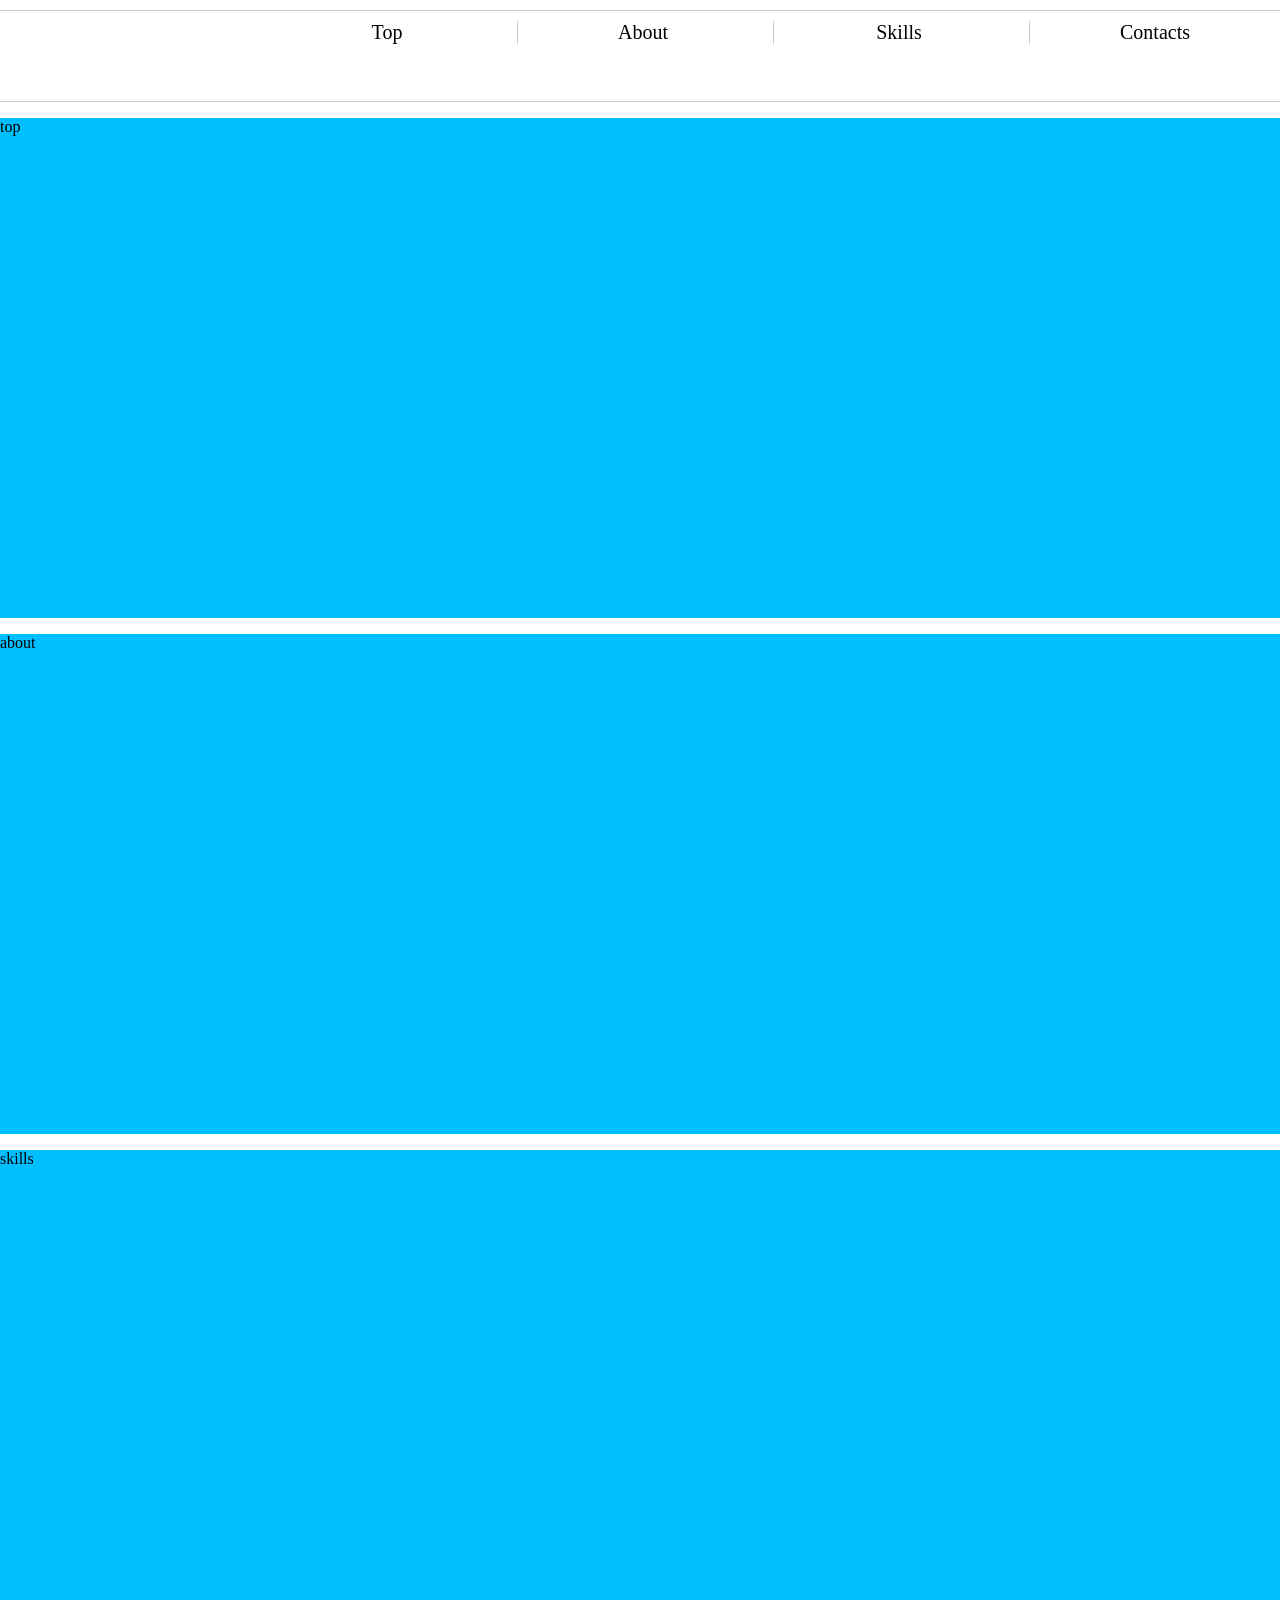
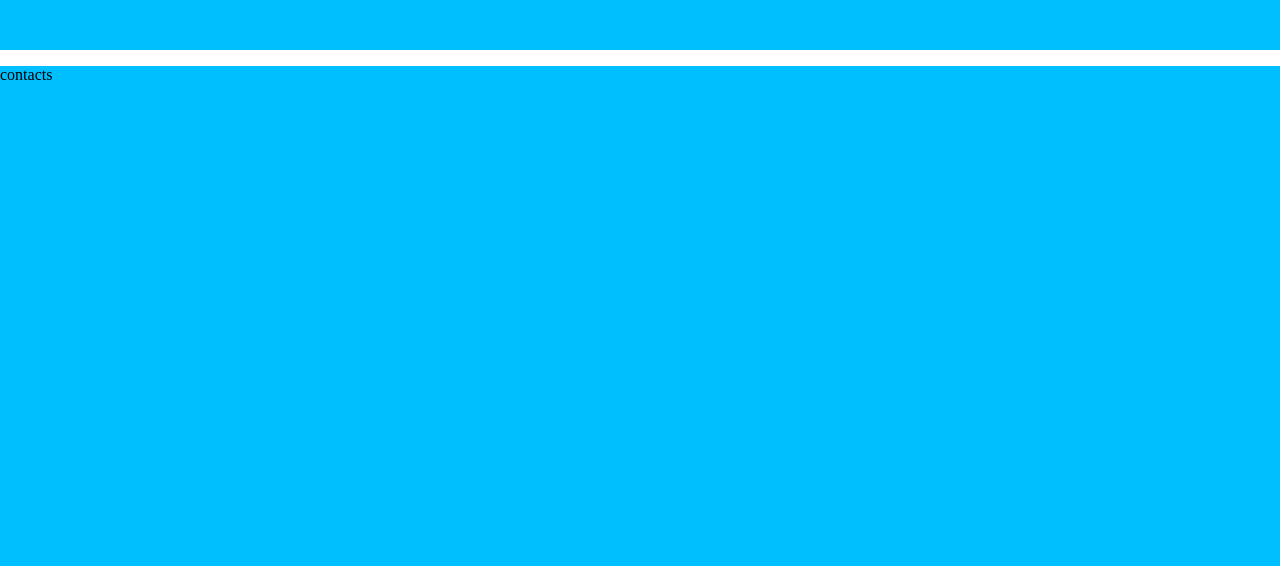
==== index.html @ af960fb4 "Initial commit" ====
<!DOCTYPE html><html><head><meta charset=utf-8><title>My project Page</title><meta name=viewport content="width=device-width,initial-scale=1"><style tyle=text/css>body {
      margin: 0;
    }</style><script type=text/javascript>(function(l) {
      if (l.search) {
        var q = {};
        l.search.slice(1).split('&').forEach(function(v) { // ?p=/fooの分解
          var a = v.split('='); // 'p=/foo' となっているはずなので=で分割
          q[a[0]] = a[1]; // {p: '/foo'} 形式に修正
        });
        if (q.p !== undefined) {
          window.history.replaceState(null, null, l.pathname.slice(0, -1) + (q.p || '')); // https://hoge.com/fooへ遷移
        }
      }
    }(window.location))</script><link href=static/css/app.4f21c4a70adb5610117f9c060597cfa8.css rel=stylesheet></head><body><div id=app></div><script type=text/javascript src=static/js/manifest.37a2ecbb1d1b7e6c9ada.js></script><script type=text/javascript src=static/js/vendor.3d8a55256e66e4a8de65.js></script><script type=text/javascript src=static/js/app.430f1a9c6c0c7880567b.js></script></body></html>
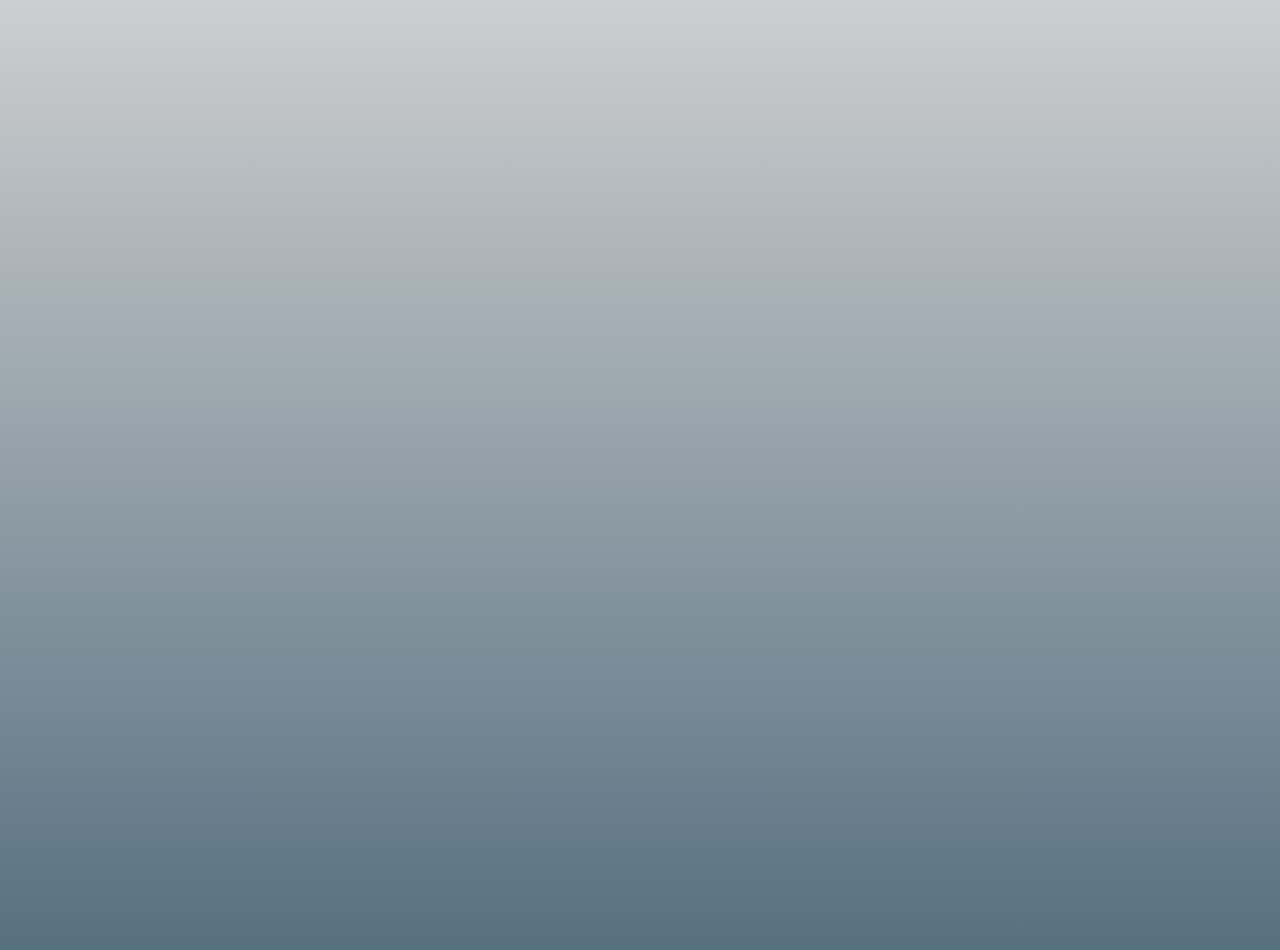
==== commit 020e8325: "add build" ====
--- a/index.html
+++ b/index.html
@@ -11,4 +11,4 @@
           window.history.replaceState(null, null, l.pathname.slice(0, -1) + (q.p || '')); // https://hoge.com/fooへ遷移
         }
       }
-    }(window.location))</script><link href=static/css/app.4f21c4a70adb5610117f9c060597cfa8.css rel=stylesheet></head><body><div id=app></div><script type=text/javascript src=static/js/manifest.37a2ecbb1d1b7e6c9ada.js></script><script type=text/javascript src=static/js/vendor.3d8a55256e66e4a8de65.js></script><script type=text/javascript src=static/js/app.430f1a9c6c0c7880567b.js></script></body></html>+    }(window.location))</script><link href=static/css/app.26c55a15efbaa45702bdb701bc444ffa.css rel=stylesheet></head><body><div id=app></div><script type=text/javascript src=static/js/manifest.37a2ecbb1d1b7e6c9ada.js></script><script type=text/javascript src=static/js/vendor.dc2a748e035f2d805547.js></script><script type=text/javascript src=static/js/app.ee707e814591a91940fc.js></script></body></html>
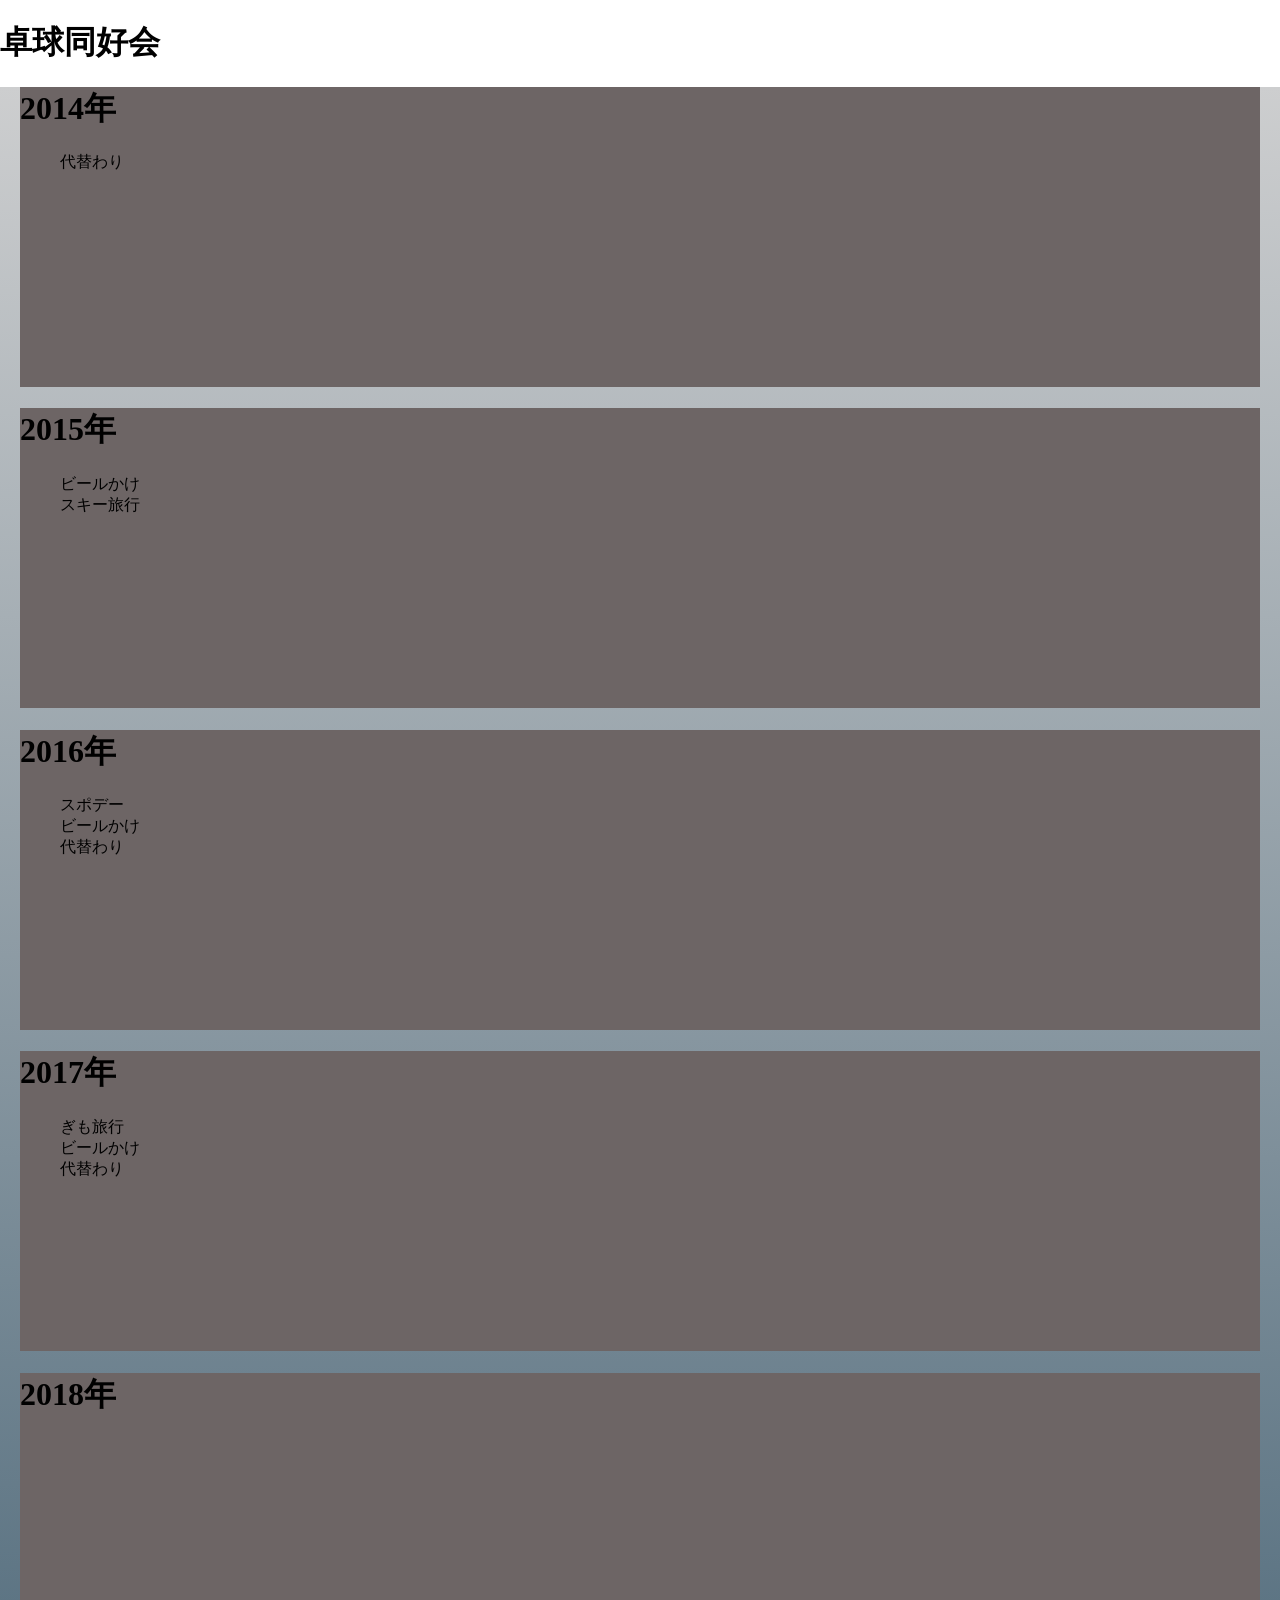
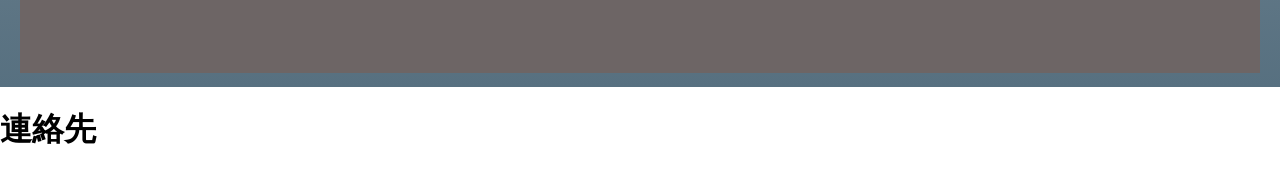
==== commit 08655afa: "build base-line" ====
--- a/index.html
+++ b/index.html
@@ -11,4 +11,4 @@
           window.history.replaceState(null, null, l.pathname.slice(0, -1) + (q.p || '')); // https://hoge.com/fooへ遷移
         }
       }
-    }(window.location))</script><link href=static/css/app.26c55a15efbaa45702bdb701bc444ffa.css rel=stylesheet></head><body><div id=app></div><script type=text/javascript src=static/js/manifest.37a2ecbb1d1b7e6c9ada.js></script><script type=text/javascript src=static/js/vendor.dc2a748e035f2d805547.js></script><script type=text/javascript src=static/js/app.ee707e814591a91940fc.js></script></body></html>+    }(window.location))</script><link href=static/css/app.f829d4cf45cc516d83d3d2e7cae62e2c.css rel=stylesheet></head><body><div id=app></div><script type=text/javascript src=static/js/manifest.37a2ecbb1d1b7e6c9ada.js></script><script type=text/javascript src=static/js/vendor.3d8a55256e66e4a8de65.js></script><script type=text/javascript src=static/js/app.e6bd8dfa3b62ebbca5f5.js></script></body></html>
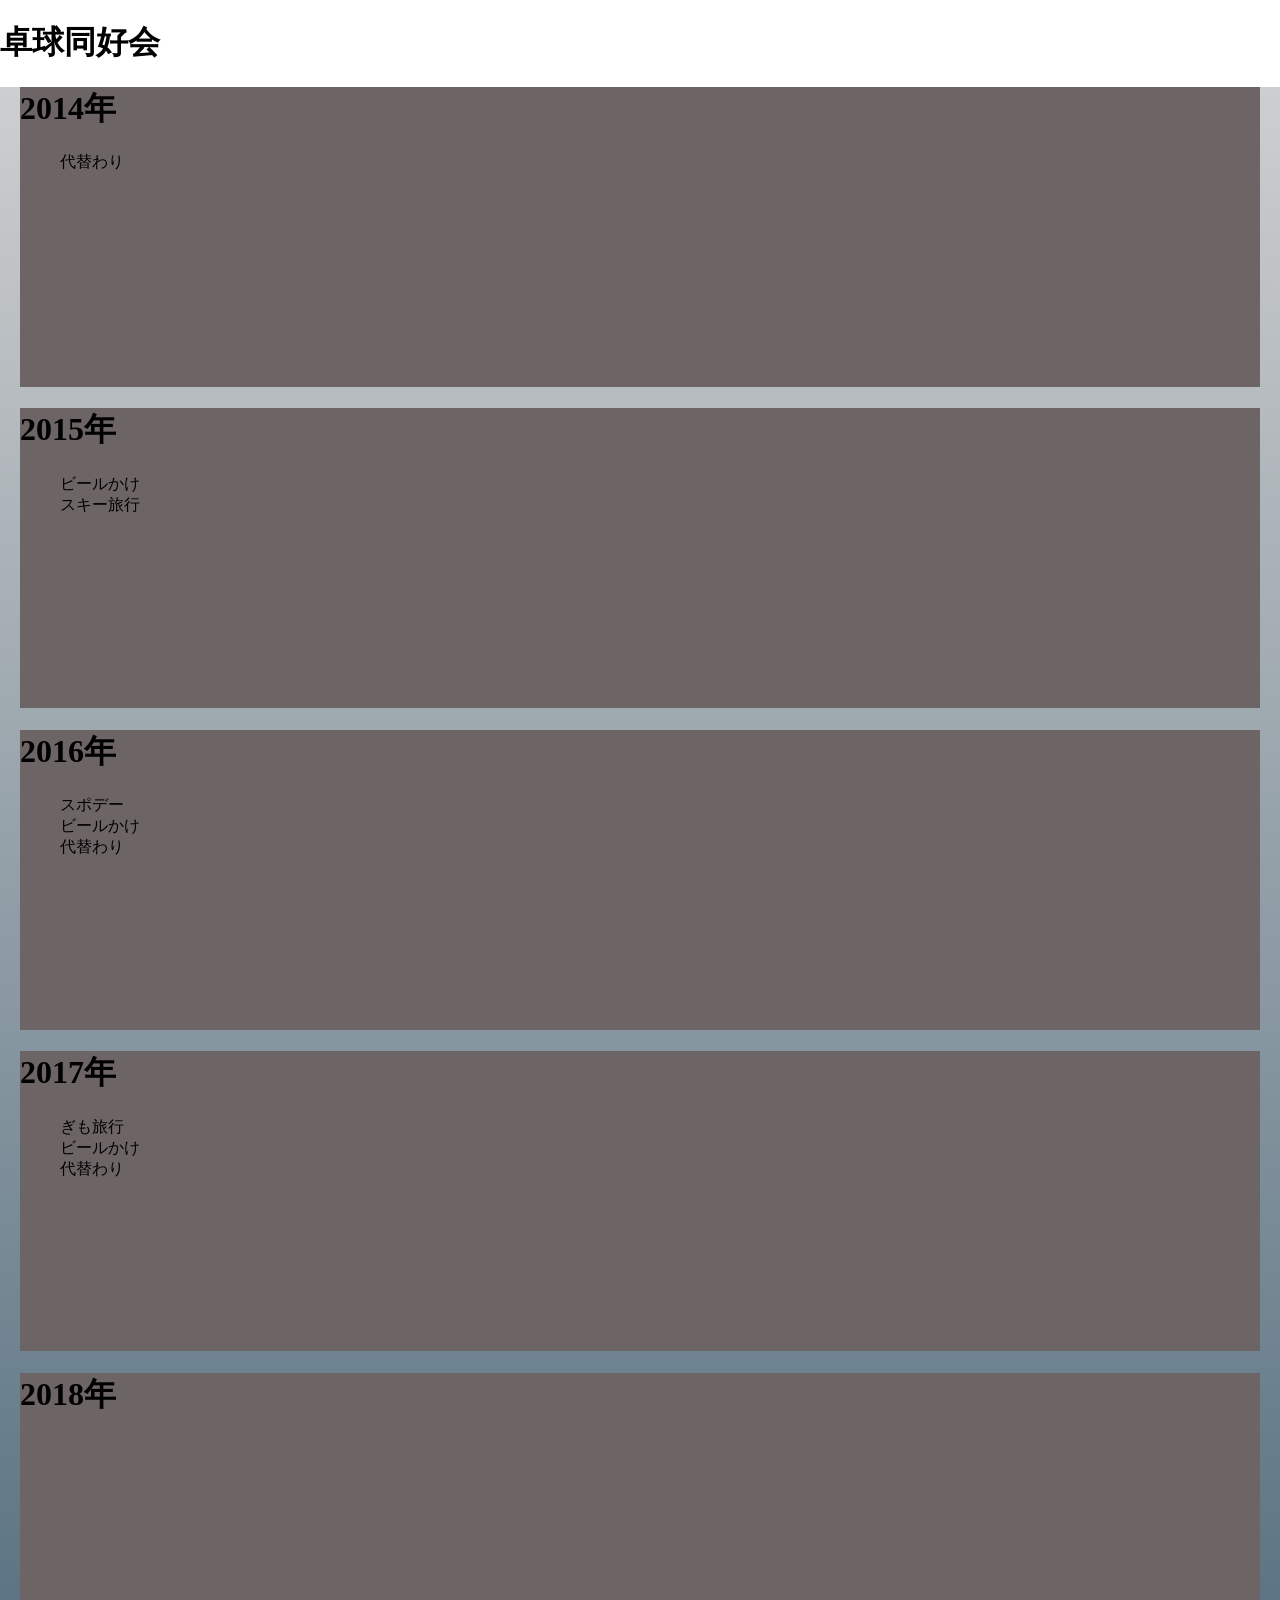
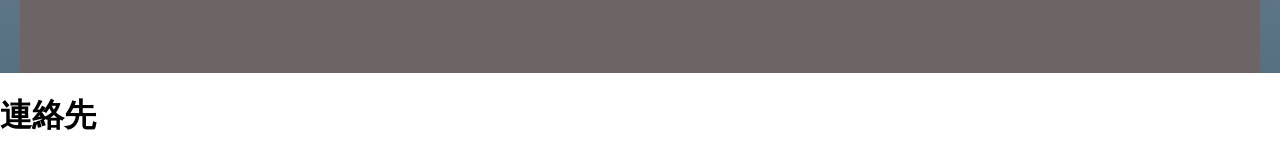
==== commit 2ef90169: "change structure" ====
--- a/index.html
+++ b/index.html
@@ -11,4 +11,4 @@
           window.history.replaceState(null, null, l.pathname.slice(0, -1) + (q.p || '')); // https://hoge.com/fooへ遷移
         }
       }
-    }(window.location))</script><link href=static/css/app.f829d4cf45cc516d83d3d2e7cae62e2c.css rel=stylesheet></head><body><div id=app></div><script type=text/javascript src=static/js/manifest.37a2ecbb1d1b7e6c9ada.js></script><script type=text/javascript src=static/js/vendor.3d8a55256e66e4a8de65.js></script><script type=text/javascript src=static/js/app.e6bd8dfa3b62ebbca5f5.js></script></body></html>+    }(window.location))</script><link href=static/css/app.7079f6eca6876d72dbb3b1f51939b66c.css rel=stylesheet></head><body><div id=app></div><script type=text/javascript src=static/js/manifest.37a2ecbb1d1b7e6c9ada.js></script><script type=text/javascript src=static/js/vendor.3d8a55256e66e4a8de65.js></script><script type=text/javascript src=static/js/app.6ddeded9367de48c3c94.js></script></body></html>
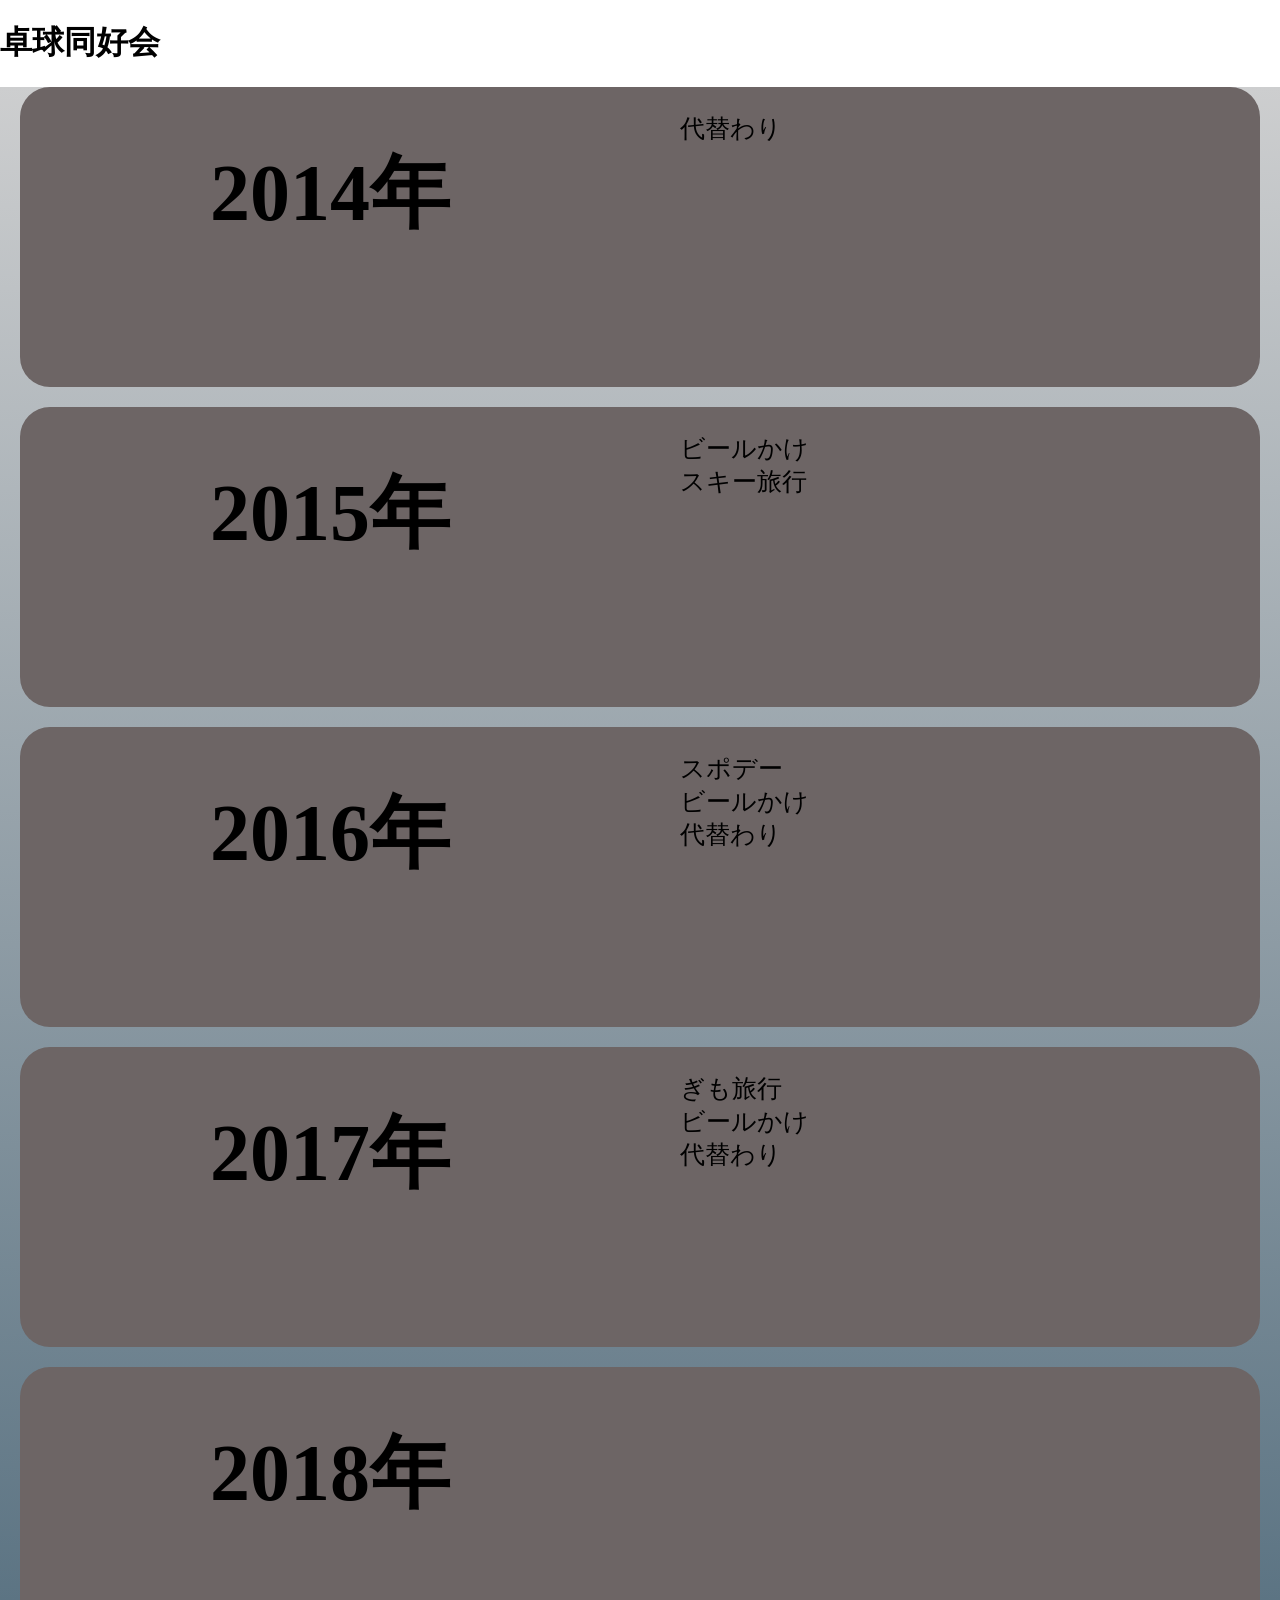
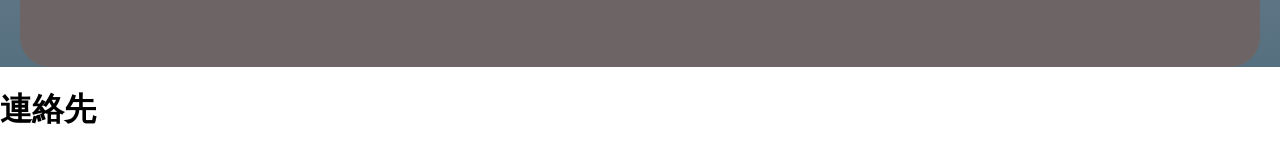
==== commit cc838f02: "add build" ====
--- a/index.html
+++ b/index.html
@@ -11,4 +11,4 @@
           window.history.replaceState(null, null, l.pathname.slice(0, -1) + (q.p || '')); // https://hoge.com/fooへ遷移
         }
       }
-    }(window.location))</script><link href=static/css/app.7079f6eca6876d72dbb3b1f51939b66c.css rel=stylesheet></head><body><div id=app></div><script type=text/javascript src=static/js/manifest.37a2ecbb1d1b7e6c9ada.js></script><script type=text/javascript src=static/js/vendor.3d8a55256e66e4a8de65.js></script><script type=text/javascript src=static/js/app.6ddeded9367de48c3c94.js></script></body></html>+    }(window.location))</script><link href=static/css/app.670e92c0f0c668a4923500f6d3de9630.css rel=stylesheet></head><body><div id=app></div><script type=text/javascript src=static/js/manifest.37a2ecbb1d1b7e6c9ada.js></script><script type=text/javascript src=static/js/vendor.3d8a55256e66e4a8de65.js></script><script type=text/javascript src=static/js/app.ace4e93814d706f92320.js></script></body></html>
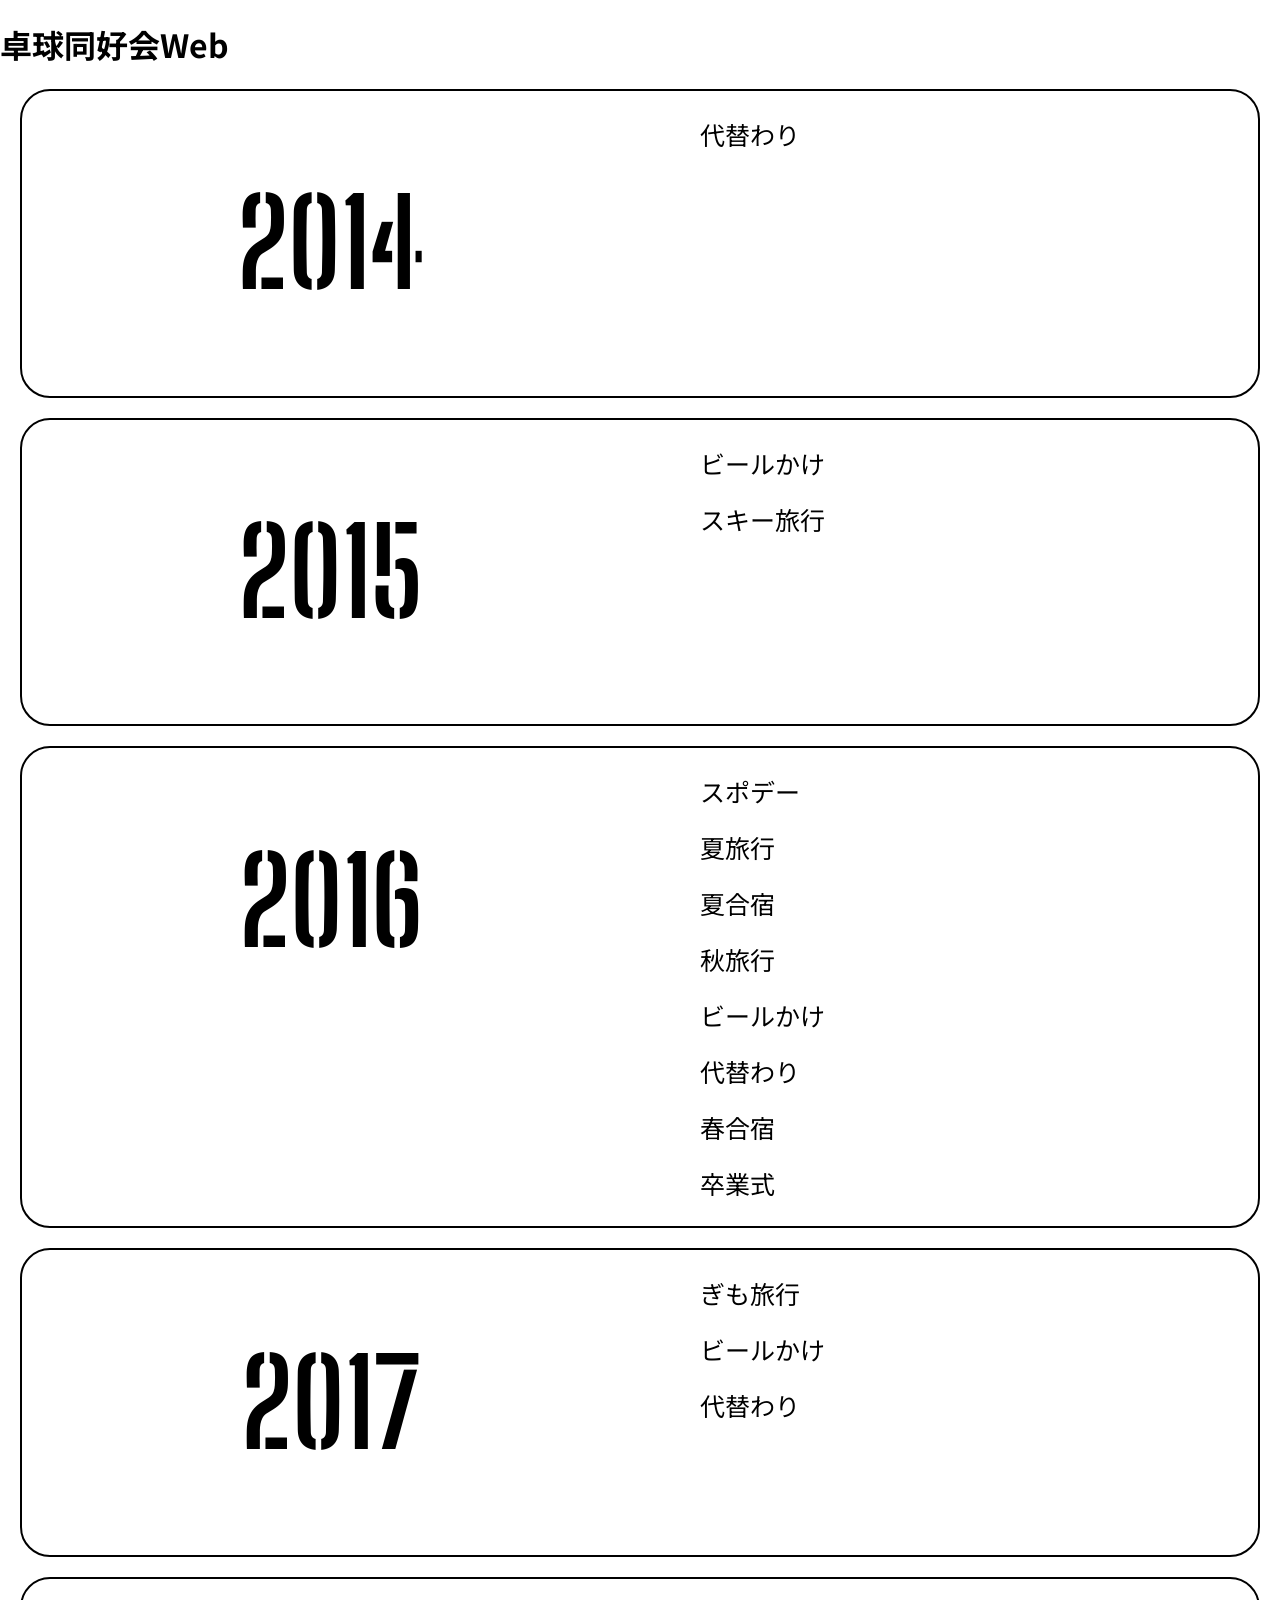
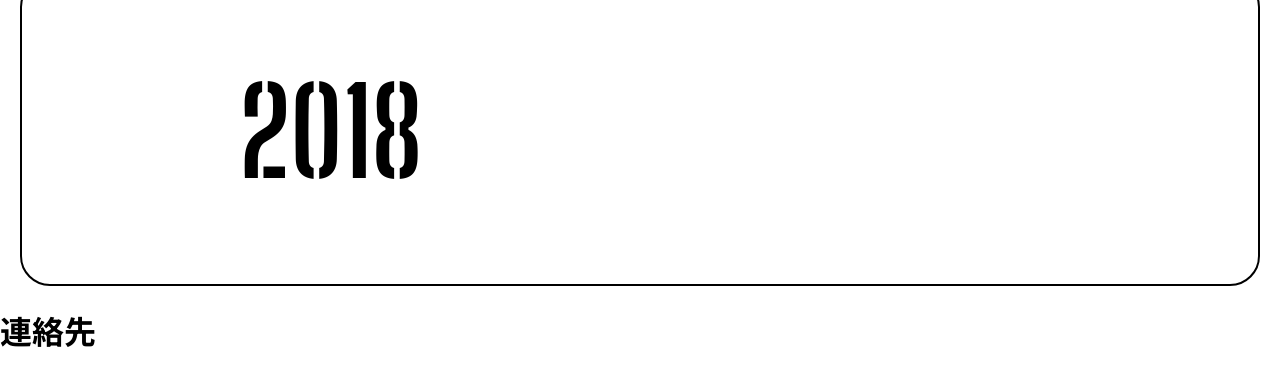
==== commit c675da82: "add build" ====
--- a/index.html
+++ b/index.html
@@ -1,5 +1,6 @@
-<!DOCTYPE html><html><head><meta charset=utf-8><title>My project Page</title><meta name=viewport content="width=device-width,initial-scale=1"><style tyle=text/css>body {
+<!DOCTYPE html><html><head><meta charset=utf-8><title>My project Page</title><meta name=viewport content="width=device-width,initial-scale=1"><link rel=preconnect href=https://fonts.gstatic.com><link href="https://fonts.googleapis.com/css2?family=Noto+Sans+JP:wght@100&display=swap" rel=stylesheet><link href="https://fonts.googleapis.com/css2?family=Big+Shoulders+Stencil+Display:wght@300&family=Castoro&display=swap" rel=stylesheet><style tyle=text/css>body {
       margin: 0;
+      font-family: 'Noto Sans JP', sans-serif;
     }</style><script type=text/javascript>(function(l) {
       if (l.search) {
         var q = {};
@@ -11,4 +12,4 @@
           window.history.replaceState(null, null, l.pathname.slice(0, -1) + (q.p || '')); // https://hoge.com/fooへ遷移
         }
       }
-    }(window.location))</script><link href=static/css/app.670e92c0f0c668a4923500f6d3de9630.css rel=stylesheet></head><body><div id=app></div><script type=text/javascript src=static/js/manifest.37a2ecbb1d1b7e6c9ada.js></script><script type=text/javascript src=static/js/vendor.3d8a55256e66e4a8de65.js></script><script type=text/javascript src=static/js/app.ace4e93814d706f92320.js></script></body></html>+    }(window.location))</script><link href=static/css/app.0a557e7e1e39cc4cfd2d4c0f325f7651.css rel=stylesheet></head><body><div id=app></div><script type=text/javascript src=static/js/manifest.37a2ecbb1d1b7e6c9ada.js></script><script type=text/javascript src=static/js/vendor.3d8a55256e66e4a8de65.js></script><script type=text/javascript src=static/js/app.8b9130d07bbc867e7761.js></script></body></html>
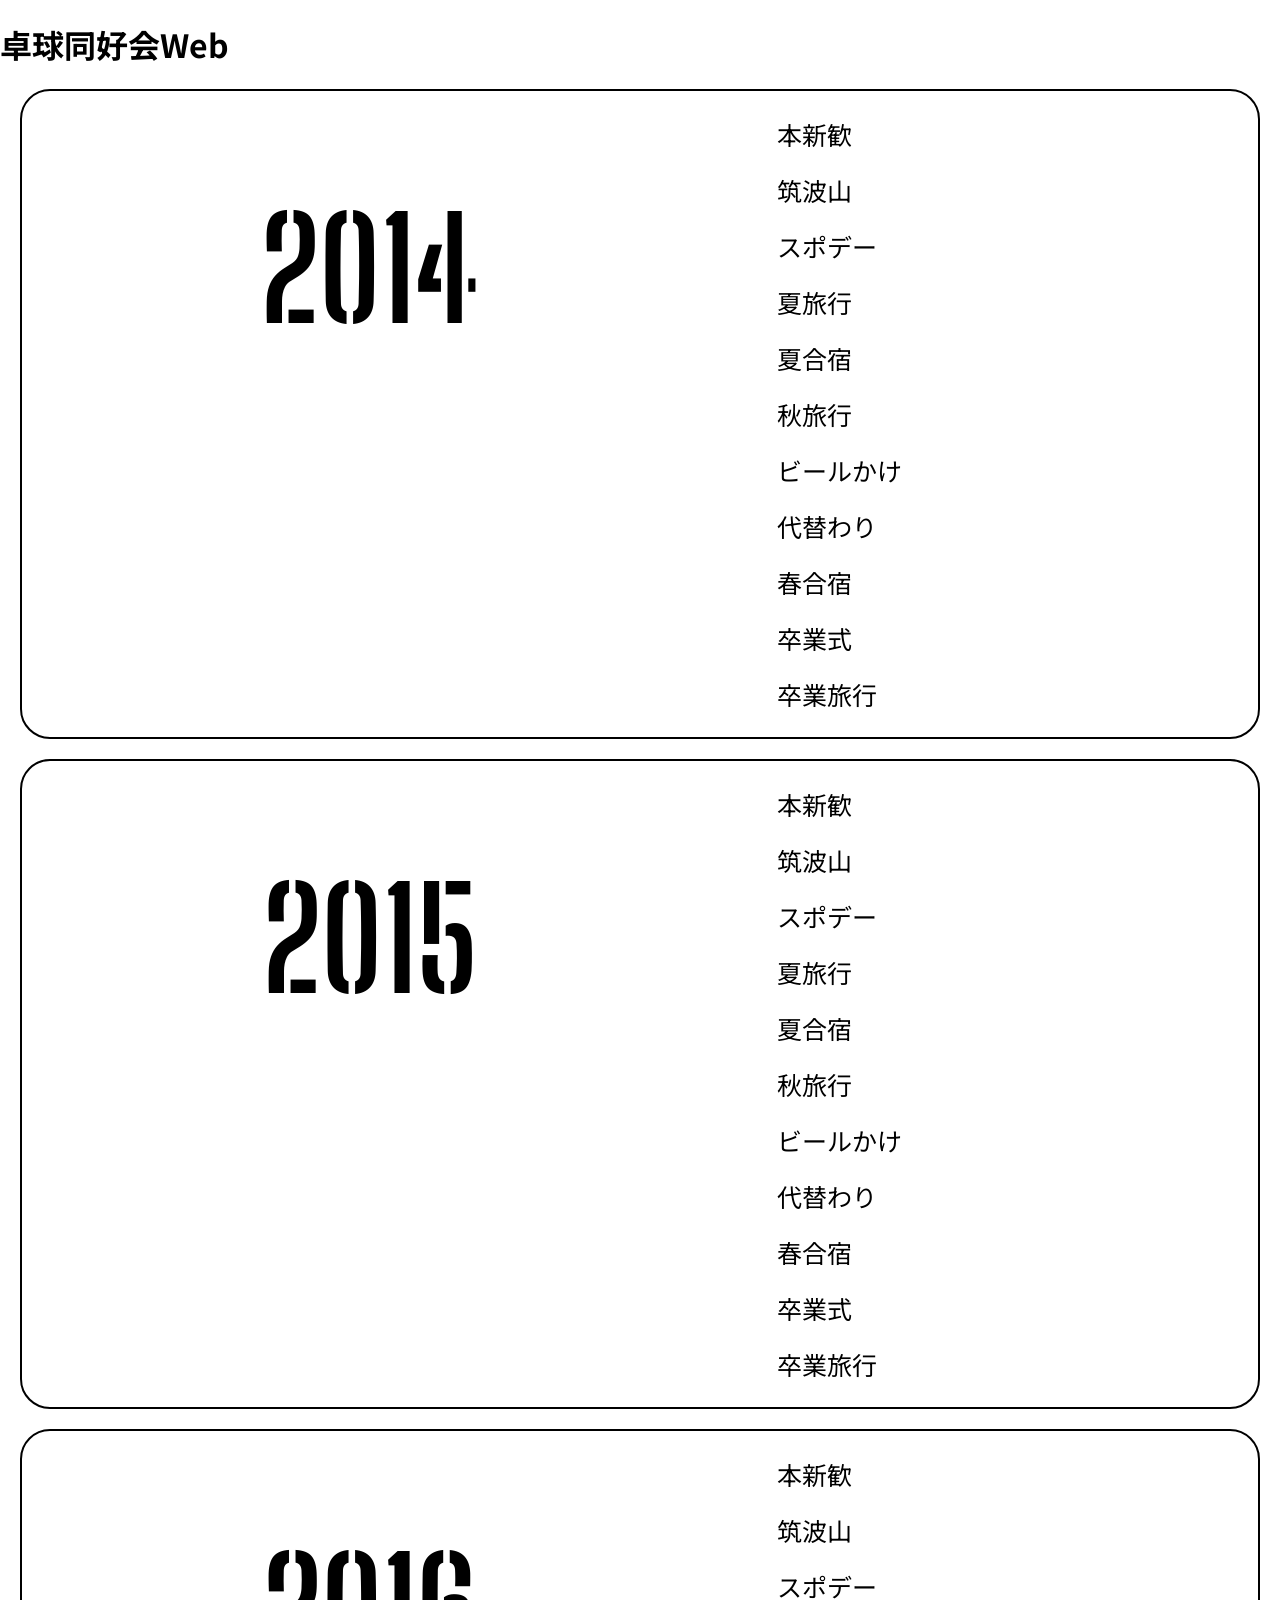
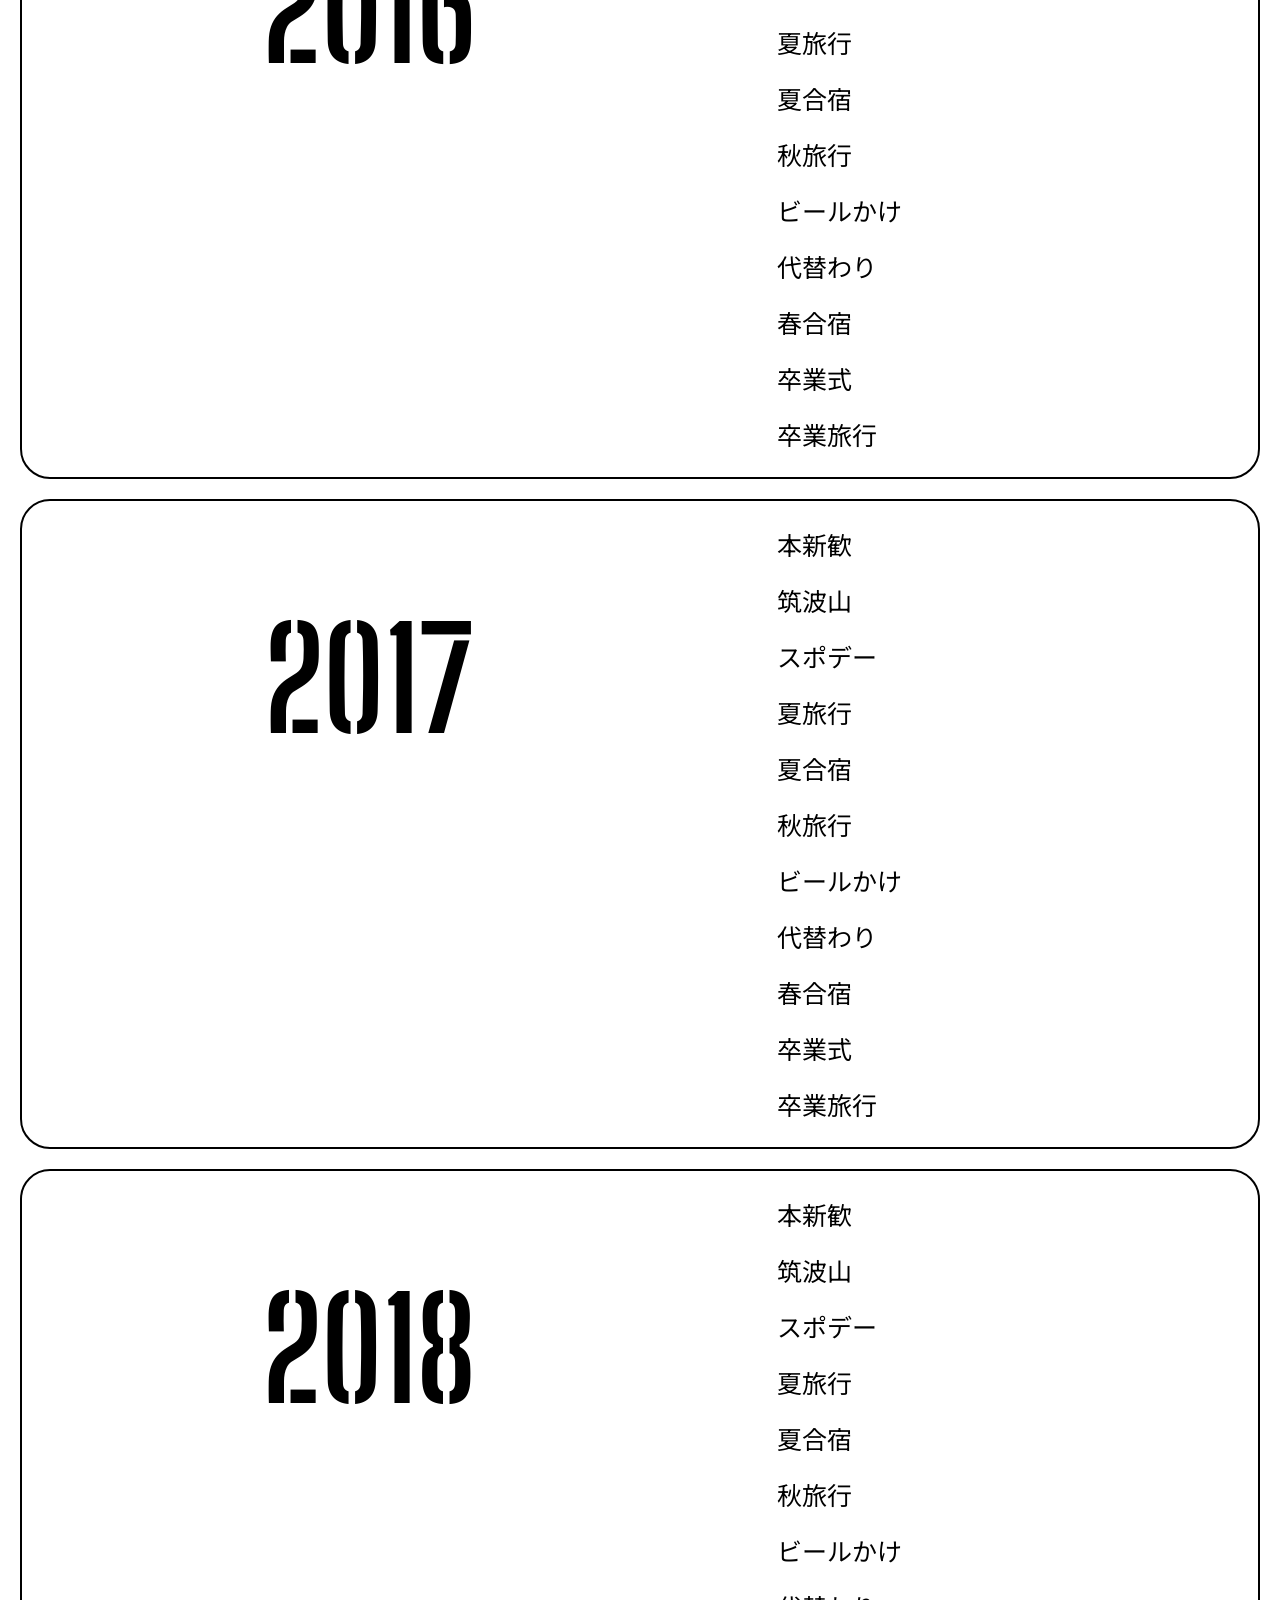
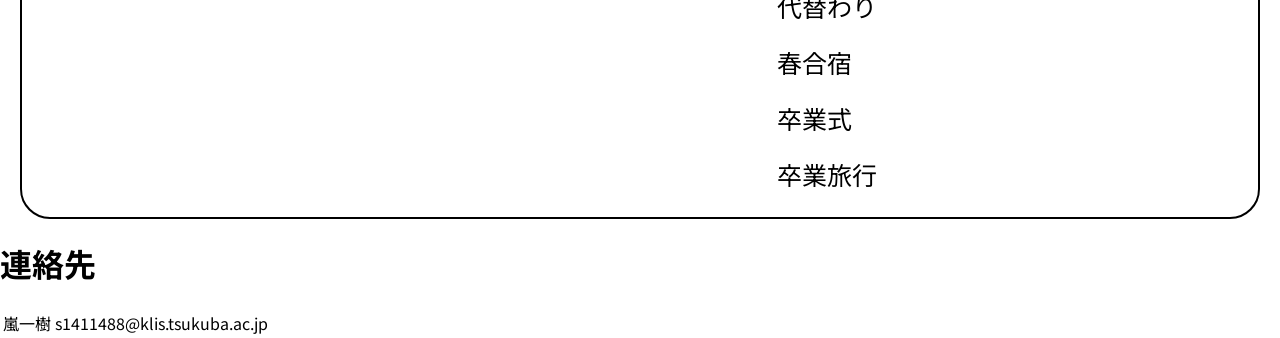
==== commit 30c3586b: "fix age design" ====
--- a/index.html
+++ b/index.html
@@ -12,4 +12,4 @@
           window.history.replaceState(null, null, l.pathname.slice(0, -1) + (q.p || '')); // https://hoge.com/fooへ遷移
         }
       }
-    }(window.location))</script><link href=static/css/app.0a557e7e1e39cc4cfd2d4c0f325f7651.css rel=stylesheet></head><body><div id=app></div><script type=text/javascript src=static/js/manifest.37a2ecbb1d1b7e6c9ada.js></script><script type=text/javascript src=static/js/vendor.3d8a55256e66e4a8de65.js></script><script type=text/javascript src=static/js/app.8b9130d07bbc867e7761.js></script></body></html>+    }(window.location))</script><link href=static/css/app.5032dbb27f02c7c41b898f872d749fbc.css rel=stylesheet></head><body><div id=app></div><script type=text/javascript src=static/js/manifest.37a2ecbb1d1b7e6c9ada.js></script><script type=text/javascript src=static/js/vendor.3d8a55256e66e4a8de65.js></script><script type=text/javascript src=static/js/app.598e19cc7dc0dd1a9e18.js></script></body></html>
